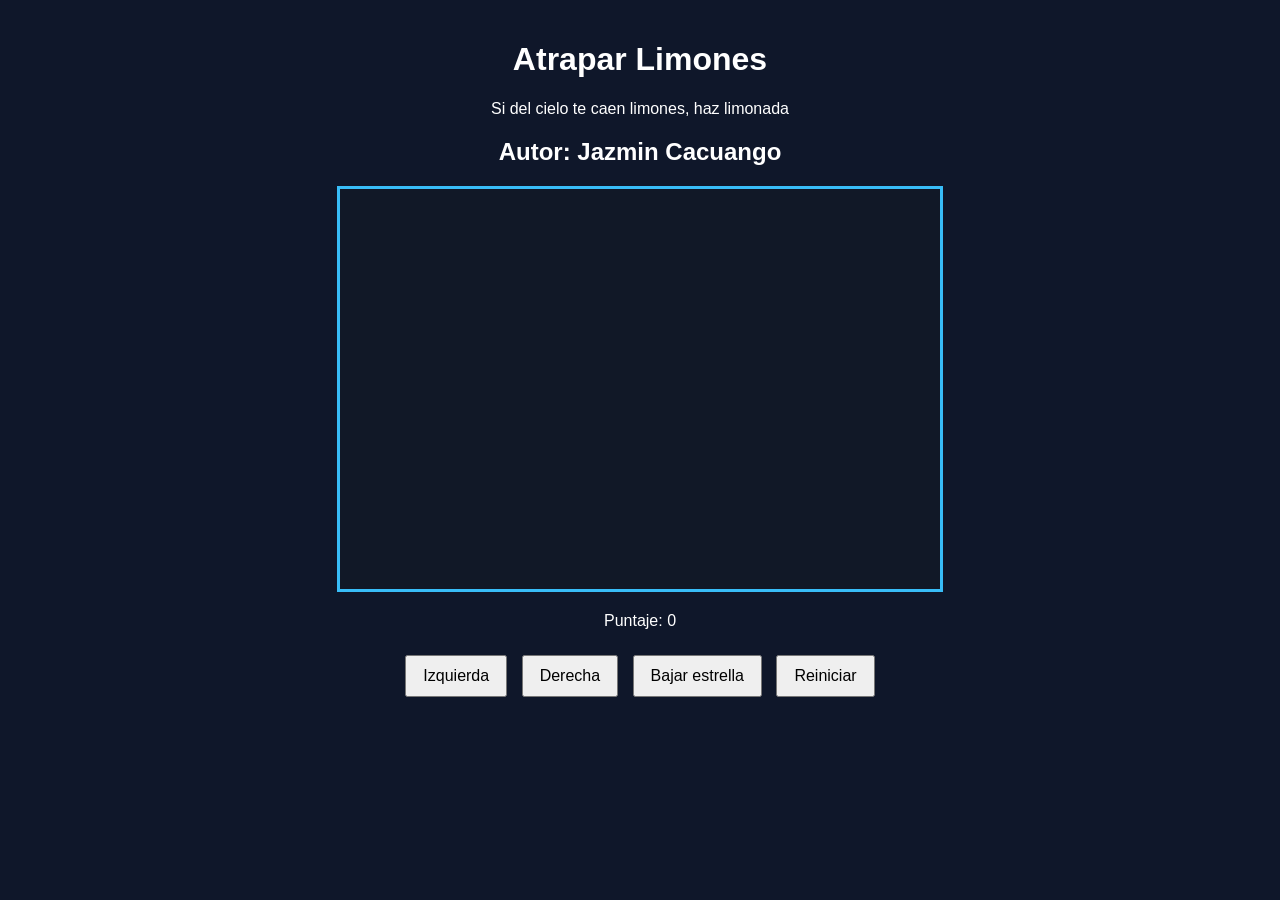
==== limones.html @ 4e9eef4f "agregar canva" ====
<!DOCTYPE html>
<html>
<head>
  <title>Caza Estrellas</title>
  <link rel="stylesheet" href="limones.css"/>
 
</head>
<body>
  <div class="contenedor">
    <h1>Atrapar Limones</h1>
    <p>Si del cielo te caen limones, haz limonada </p>
    <h2>Autor: Jazmin Cacuango</h2>
    <canvas id="areaJuego" width="600" height="400"></canvas>
    
    <div class="panel">
      <p>Puntaje: <span id="txtPuntaje">0</span></p>
    </div>
    <div class="botones">
      <button>Izquierda</button>
      <button>Derecha</button>
      <button>Bajar estrella</button>
      <button>Reiniciar</button>
    </div>
  </div>
  <script src="limones.js"></script>
</body>
</html>
---- limones.css ----
body {
  font-family: Arial, sans-serif;
  background-color: #0f172a;
  color: white;
  text-align: center;
  margin: 0;
  padding: 20px;
}

.contenedor {
  max-width: 800px;
  margin: 0 auto;
}

canvas {
  background-color: #111827;
  border: 3px solid #38bdf8;
  display: block;
  margin: 20px auto;
}

.panel {
  margin: 20px 0;
}

.botones button {
  margin: 5px;
  padding: 10px 16px;
  font-size: 16px;
  cursor: pointer;
}
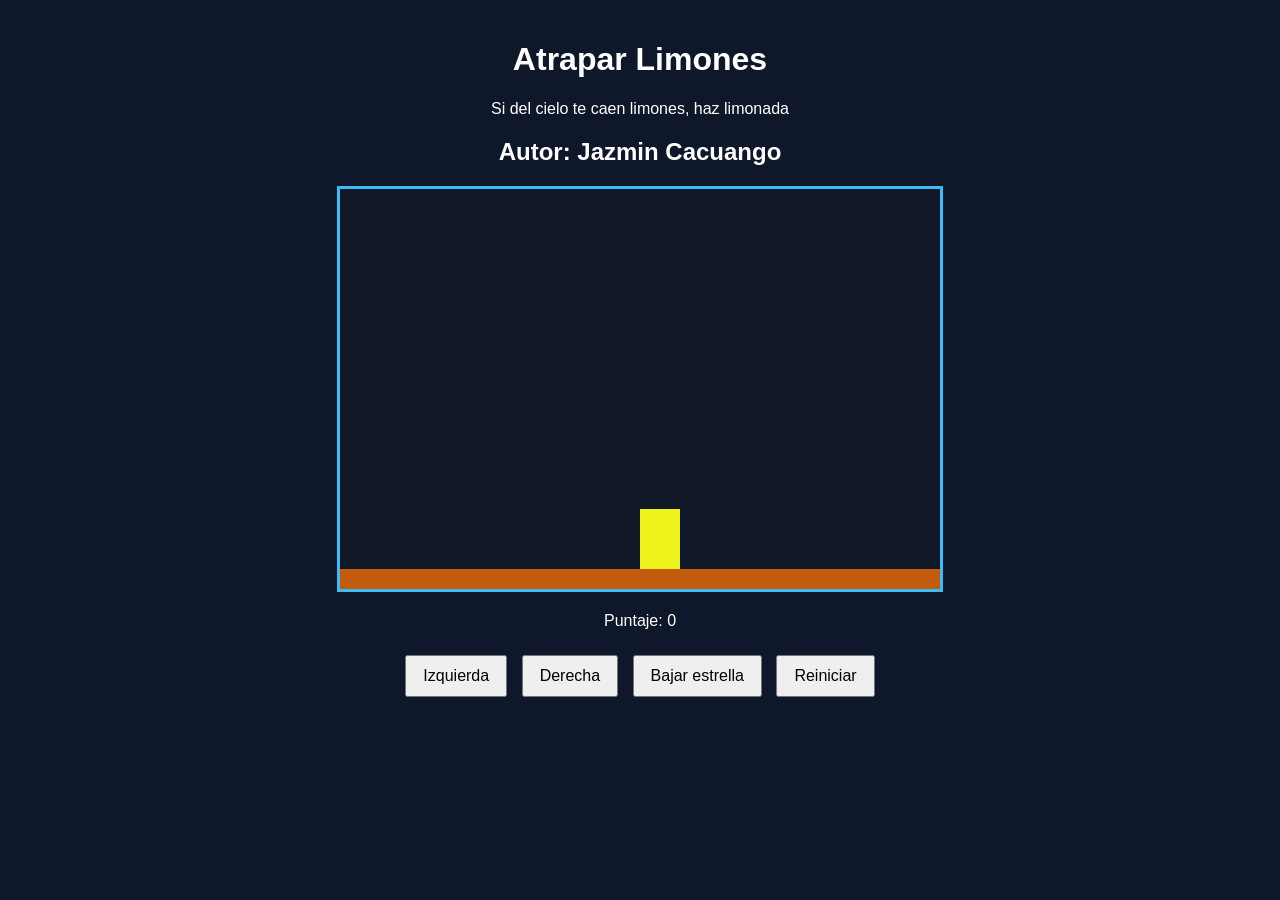
==== commit 4c17bc66: "agregar dibujarSuelo y dibujarPersonaje" ====
--- a/limones.html
+++ b/limones.html
@@ -5,7 +5,7 @@
   <link rel="stylesheet" href="limones.css"/>
  
 </head>
-<body>
+<body onload="iniciar()">
   <div class="contenedor">
     <h1>Atrapar Limones</h1>
     <p>Si del cielo te caen limones, haz limonada </p>
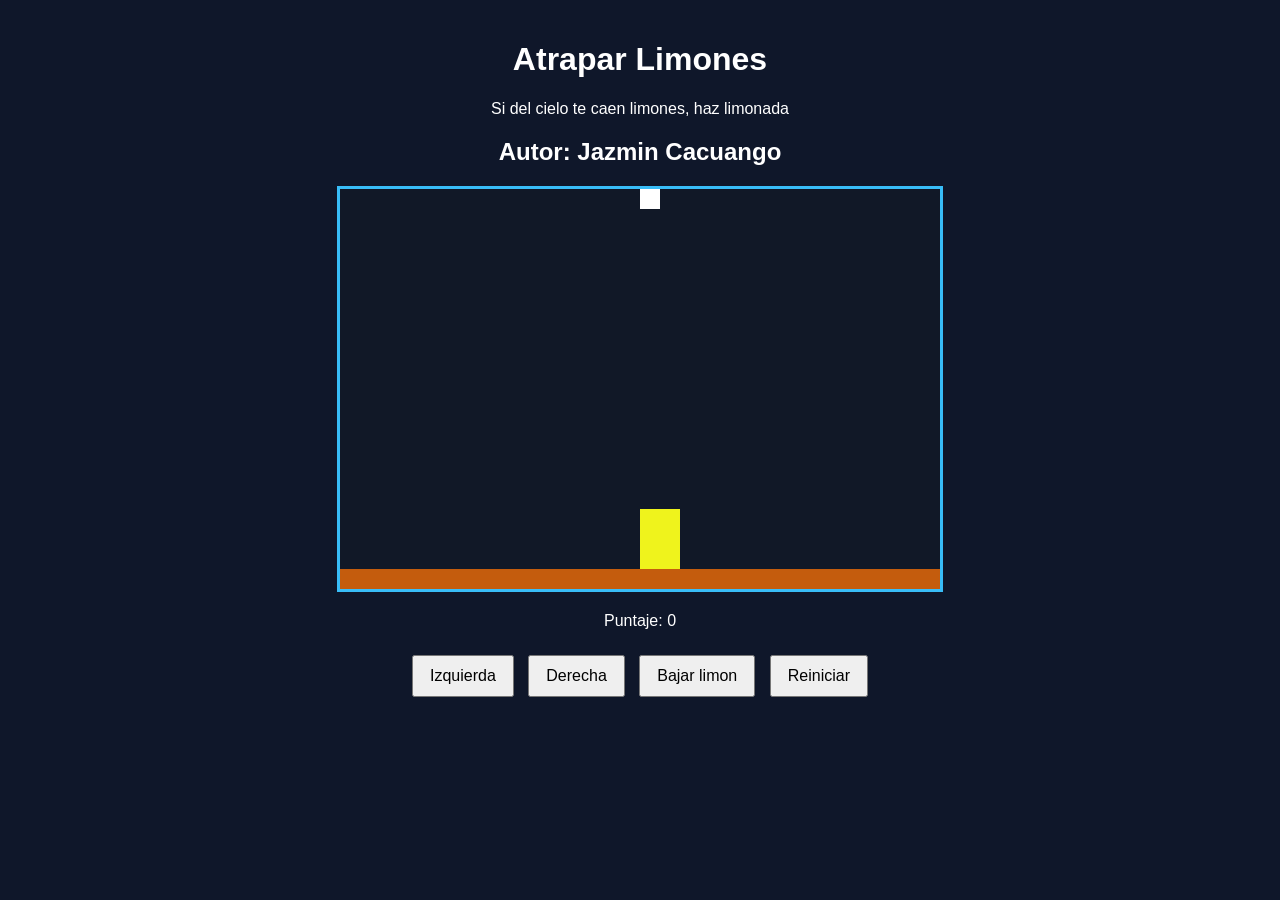
==== commit 8c5ba648: "limon, bajar limon y deteccion de colicion" ====
--- a/limones.html
+++ b/limones.html
@@ -16,9 +16,9 @@
       <p>Puntaje: <span id="txtPuntaje">0</span></p>
     </div>
     <div class="botones">
-      <button>Izquierda</button>
-      <button>Derecha</button>
-      <button>Bajar estrella</button>
+      <button onclick="moverIzquierda();">Izquierda</button>
+      <button onclick="moverDerecha();">Derecha</button>
+      <button onclick="bajarLimon();">Bajar limon</button>
       <button>Reiniciar</button>
     </div>
   </div>
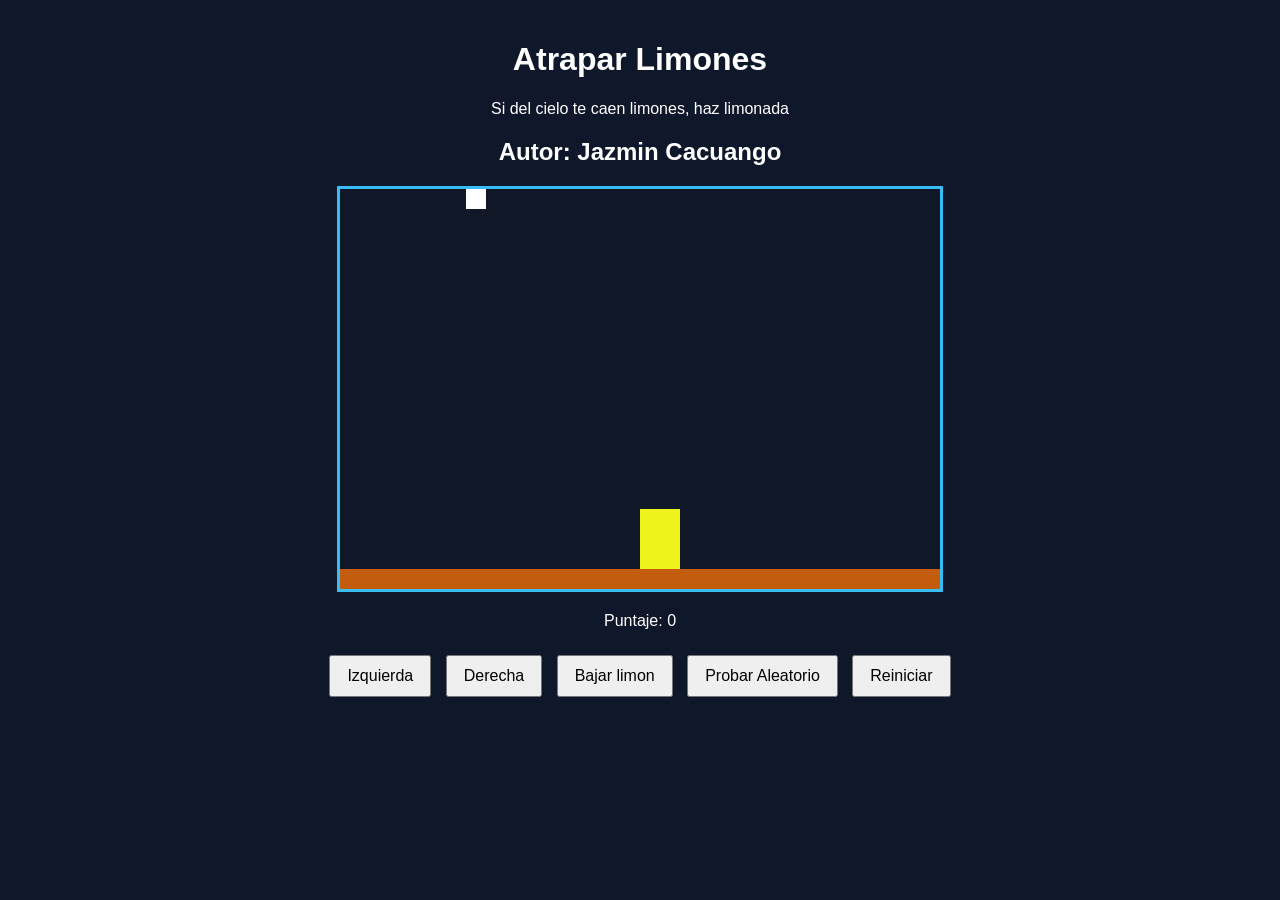
==== commit 393a1238: "posicion aleatoria del limon" ====
--- a/limones.html
+++ b/limones.html
@@ -3,7 +3,7 @@
 <head>
   <title>Caza Estrellas</title>
   <link rel="stylesheet" href="limones.css"/>
- 
+  <script src="utils.js"></script>
 </head>
 <body onload="iniciar()">
   <div class="contenedor">
@@ -19,9 +19,11 @@
       <button onclick="moverIzquierda();">Izquierda</button>
       <button onclick="moverDerecha();">Derecha</button>
       <button onclick="bajarLimon();">Bajar limon</button>
+      <button onclick="probarAleatorio();">Probar Aleatorio</button>
       <button>Reiniciar</button>
     </div>
   </div>
   <script src="limones.js"></script>
+  
 </body>
 </html>
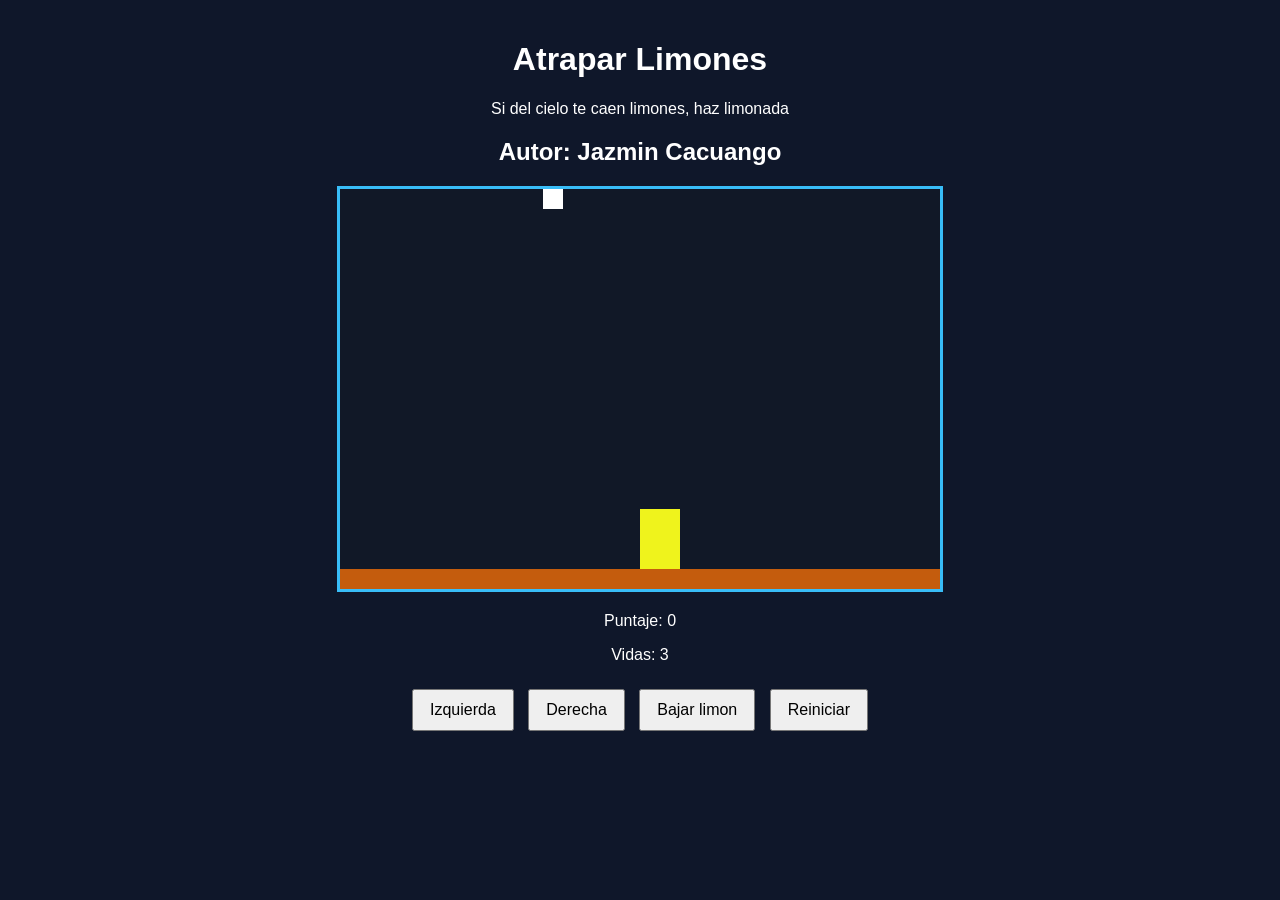
==== commit 851d03c4: "funcion detectar piso" ====
--- a/limones.html
+++ b/limones.html
@@ -14,12 +14,12 @@
     
     <div class="panel">
       <p>Puntaje: <span id="txtPuntaje">0</span></p>
+      <p>Vidas: <span id="txtVidas">3</span></p>
     </div>
     <div class="botones">
       <button onclick="moverIzquierda();">Izquierda</button>
       <button onclick="moverDerecha();">Derecha</button>
       <button onclick="bajarLimon();">Bajar limon</button>
-      <button onclick="probarAleatorio();">Probar Aleatorio</button>
       <button>Reiniciar</button>
     </div>
   </div>
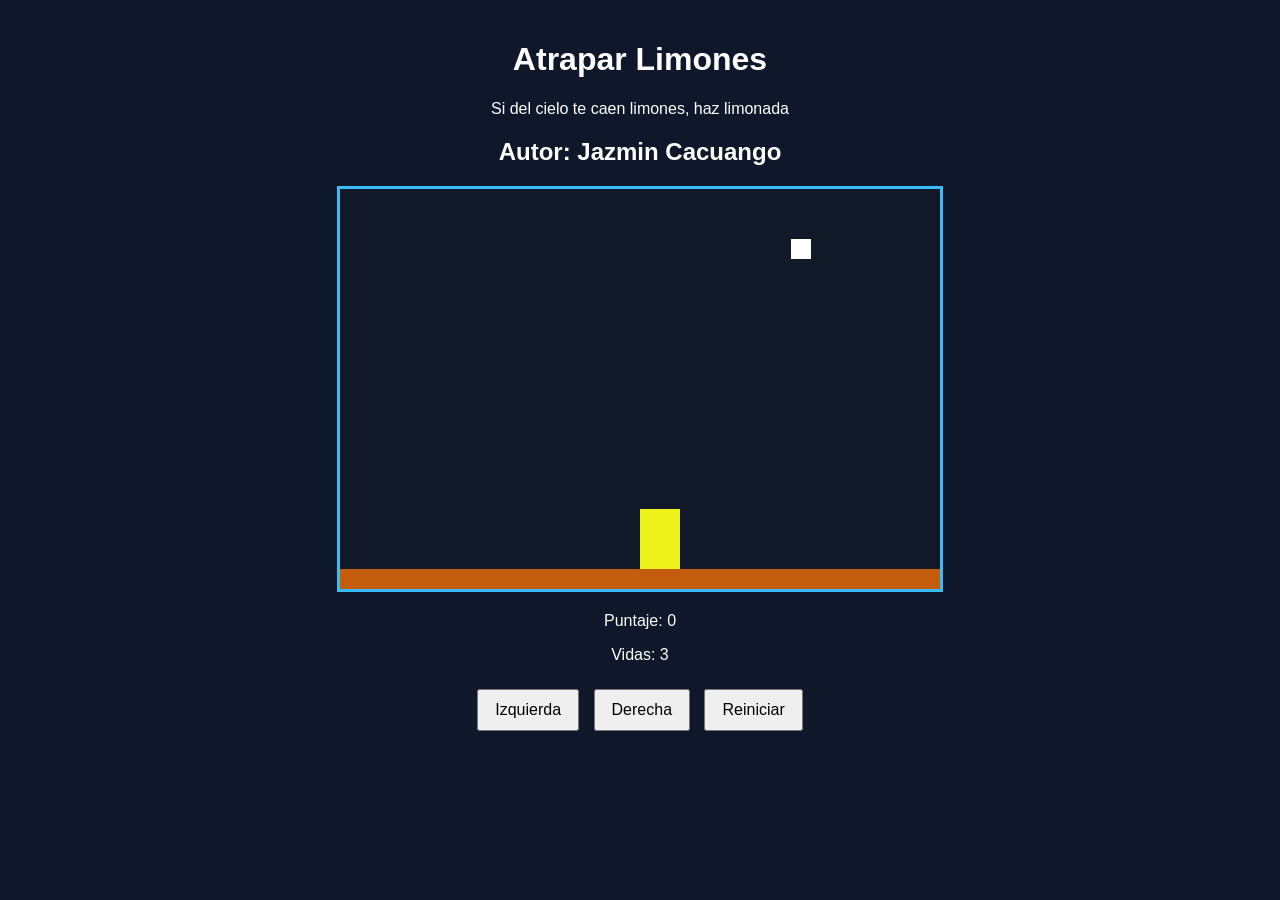
==== commit 6d984042: "integracion game over" ====
--- a/limones.html
+++ b/limones.html
@@ -19,7 +19,6 @@
     <div class="botones">
       <button onclick="moverIzquierda();">Izquierda</button>
       <button onclick="moverDerecha();">Derecha</button>
-      <button onclick="bajarLimon();">Bajar limon</button>
       <button>Reiniciar</button>
     </div>
   </div>
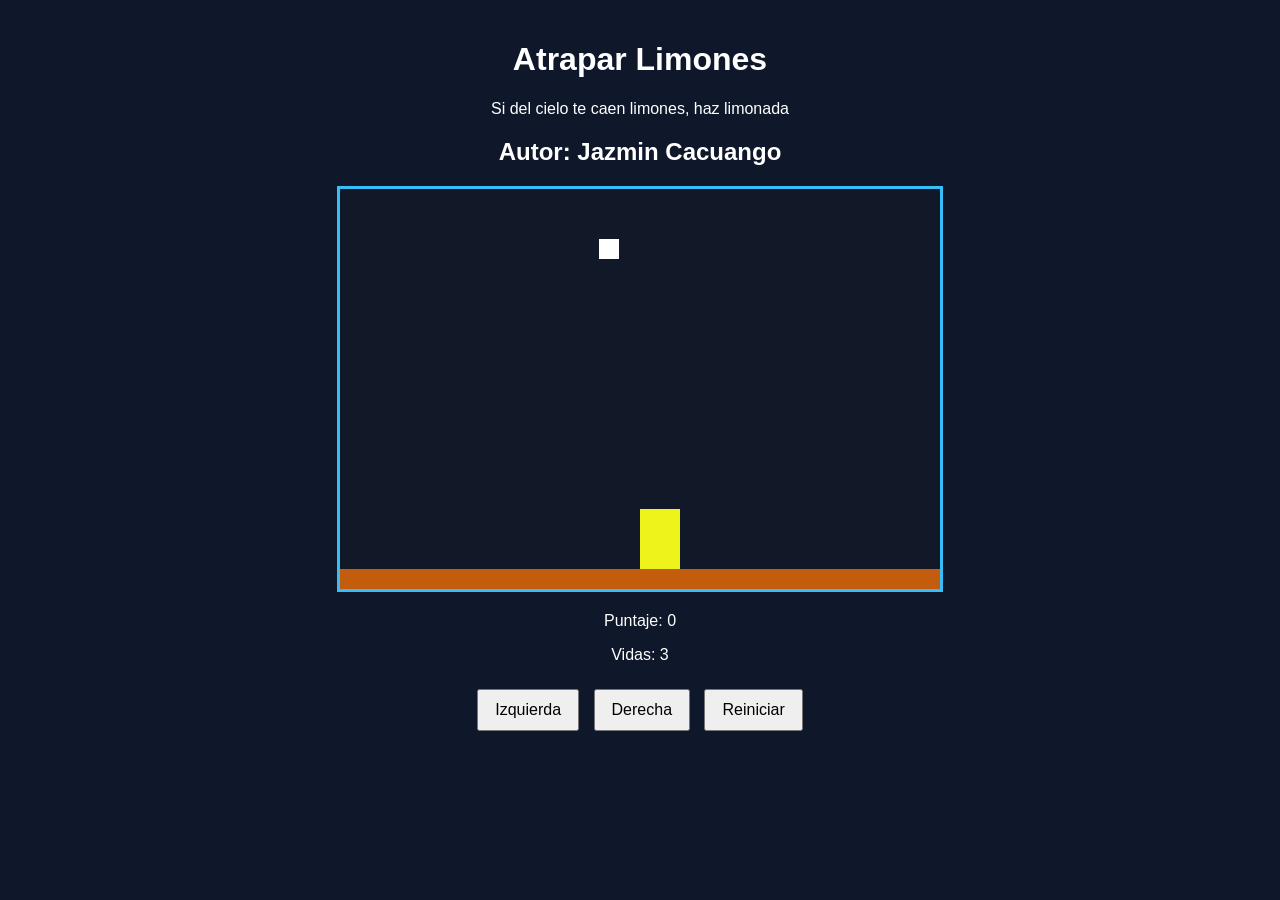
==== commit ffc78c81: "detener setInterval y boton reiniciar" ====
--- a/limones.html
+++ b/limones.html
@@ -19,7 +19,7 @@
     <div class="botones">
       <button onclick="moverIzquierda();">Izquierda</button>
       <button onclick="moverDerecha();">Derecha</button>
-      <button>Reiniciar</button>
+      <button onclick="reiniciar();">Reiniciar</button>
     </div>
   </div>
   <script src="limones.js"></script>
